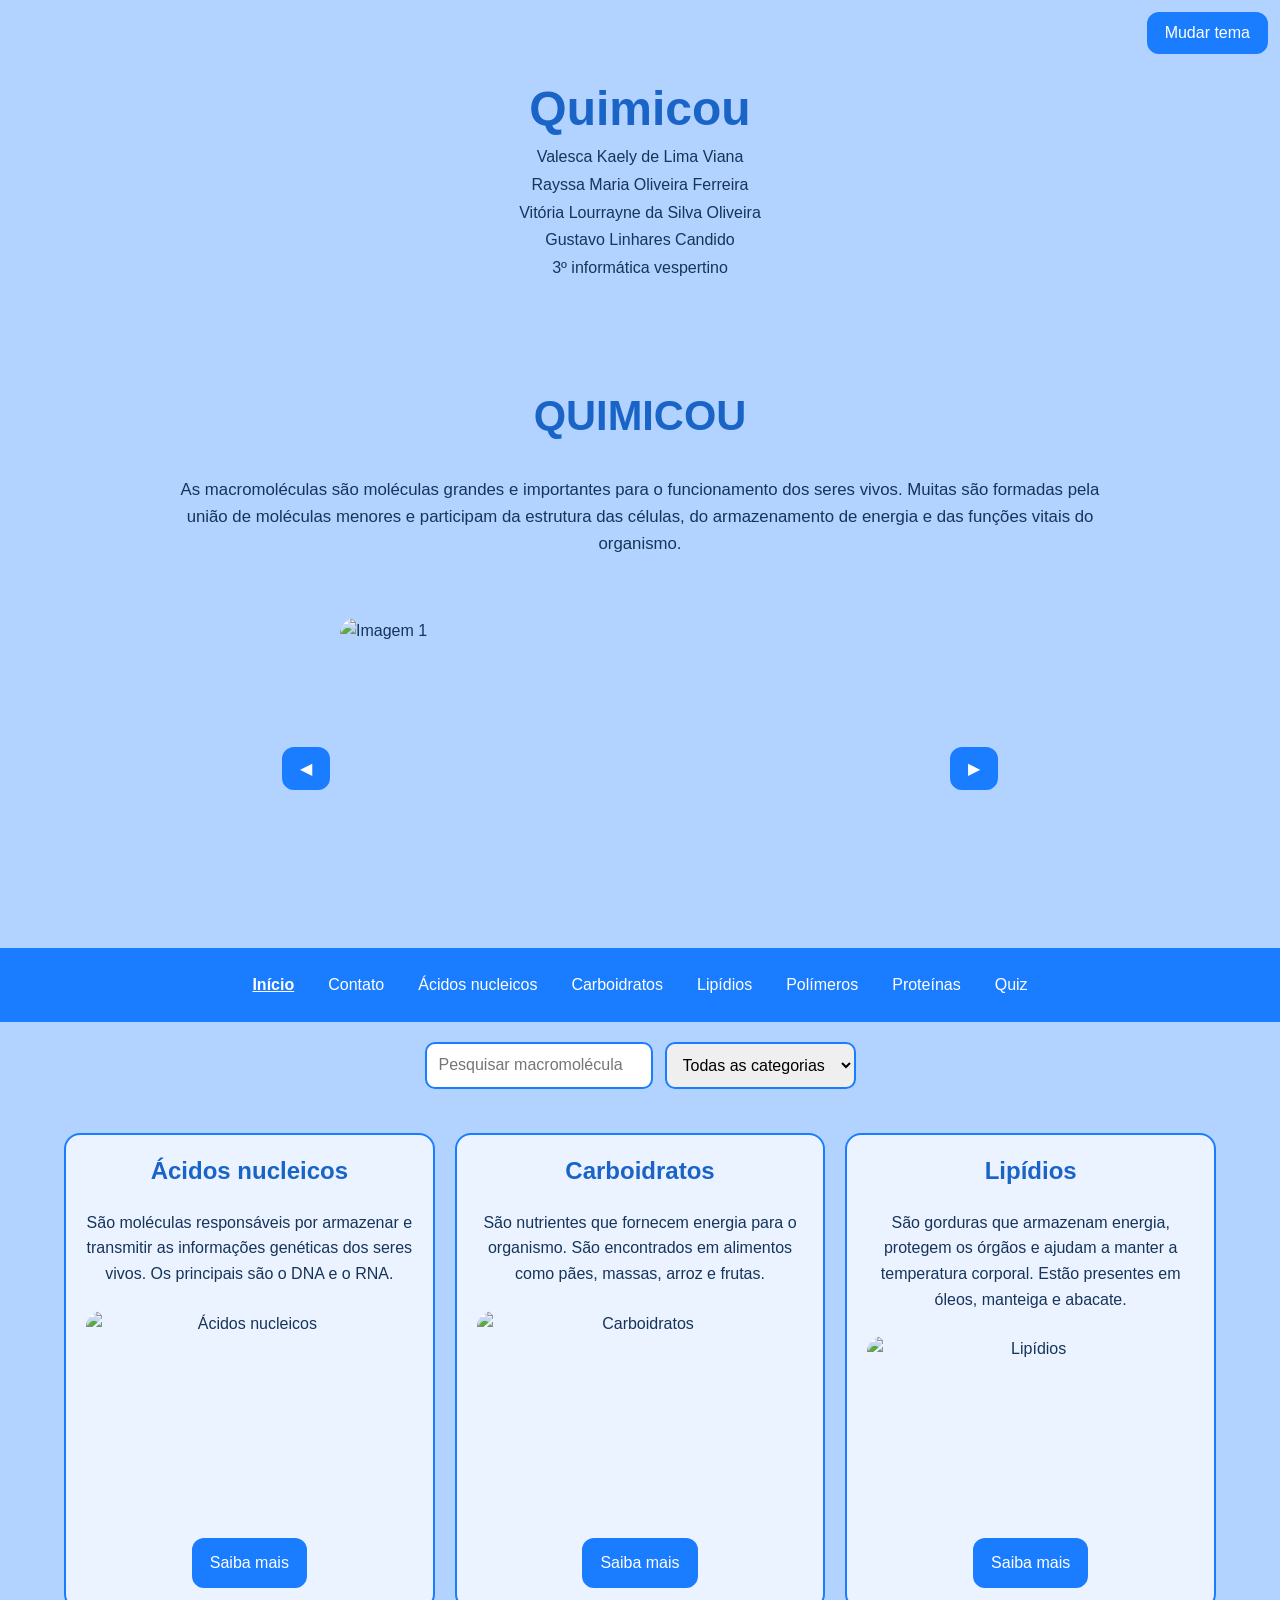
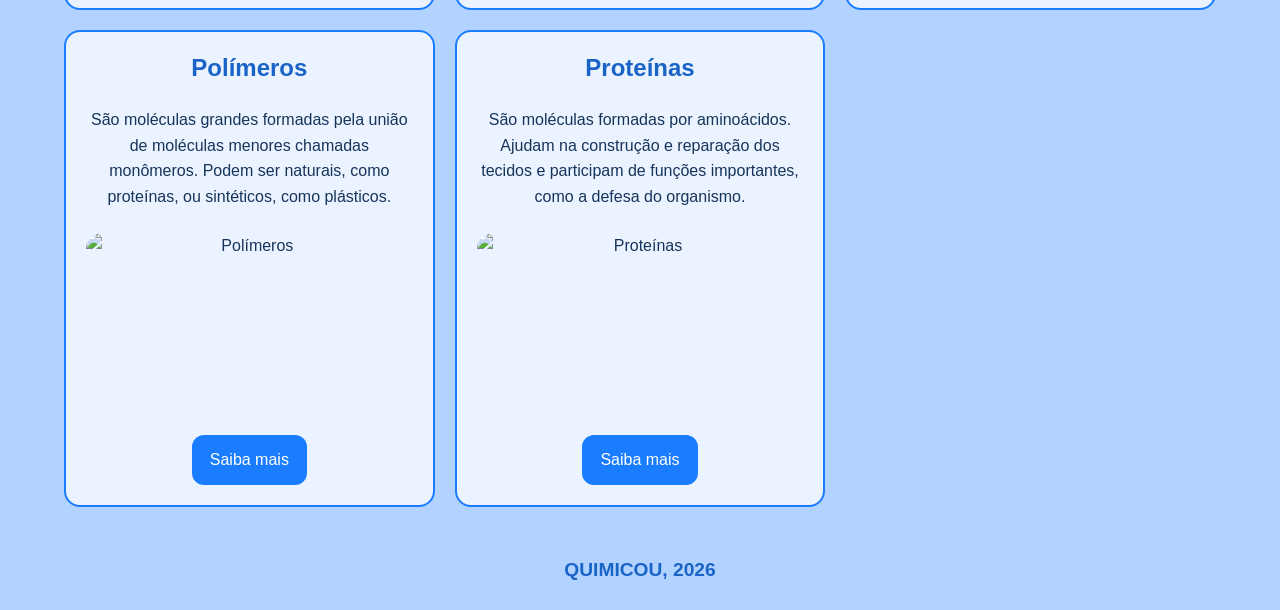
==== index.html @ 81c3c13d "Add files via upload" ====
<!DOCTYPE html>
<html lang="pt-BR">
<head>
    <meta charset="UTF-8">
    <meta name="viewport" content="width=device-width, initial-scale=1.0">
    <link rel="stylesheet" href="style.css">
    <script defer src="java.js"></script>
    <title>Quimicou</title>
</head>
<body>

    <button class="tema-btn" id="mudar-tema" type="button">
        Mudar tema
    </button>

    <header class="cabecalho">
        <h1>Quimicou</h1>
        <p>Valesca Kaely de Lima Viana</p>
        <p>Rayssa Maria Oliveira Ferreira</p>
        <p>Vitória Lourrayne da Silva Oliveira</p>
        <p>Gustavo Linhares Candido</p>
        <p>3º informática vespertino</p>
    </header>

    <main>
        <section class="apresentacao">
            <h2>QUIMICOU</h2>
            <p>
                As macromoléculas são moléculas grandes e importantes
                para o funcionamento dos seres vivos. Muitas são formadas
                pela união de moléculas menores e participam da estrutura
                das células, do armazenamento de energia e das funções
                vitais do organismo.
            </p>
        </section>

        <section class="slider" aria-label="Galeria de imagens">
        <button id="anterior" type="button"
             aria-label="Imagem anterior">
             ◀
        </button>
            <div class="janela-slide">
                <div class="imagens">
                    <img src="img/img1.jpg"
                        alt="Imagem 1">
                    <img src="img/img2.webp"
                        alt="Imagem 2">
                    <img src="img/img3.jpg"
                        alt="Imagem 3">
                    <img src="img/img4.png"
                        alt="Imagem 4">
                    <img src="img/img5.jpg"
                        alt="Imagem 5">
                </div>
            </div>
            <button id="proximo" type="button"
                aria-label="Próxima imagem">
                ▶
            </button>

        </section>
        <button type="button" class="menu-botao" aria-label="Abrir menu">☰
        </button>
        <nav class="menu" id="menu">
            <a href="index.html" class="ativo">Início</a>
            <a href="#contato">Contato</a>
            <a href="acidos-nucleicos.html">Ácidos nucleicos</a>
            <a href="carboidratos.html">Carboidratos</a>
            <a href="lipidios.html">Lipídios</a>
            <a href="polimeros.html">Polímeros</a>
            <a href="proteinas.html">Proteínas</a>
            <a href="quiz.html">Quiz</a>

        </nav>

        <section class="ferramentas">
    <input type="text" id="pesquisa" placeholder="Pesquisar macromolécula">

    <select id="filtro">
        <option value="todos">Todas as categorias</option>
        <option value="alimentacao">Alimentação</option>
        <option value="saude">Saúde</option>
        <option value="tecnologia">Tecnologia</option>
        <option value="meio-ambiente">Meio ambiente</option>
    </select>

    <p id="mensagem-busca" hidden>Nenhum resultado encontrado.</p>
        </section>
       
<section class="cards">

    <article class="card" data-categoria="tecnologia">
        <h2>Ácidos nucleicos</h2>
        <p>
            São moléculas responsáveis por armazenar e transmitir
            as informações genéticas dos seres vivos. Os principais
            são o DNA e o RNA.
        </p>

        <img src="img/acidos-nucleicos.jpg"
            alt="Ácidos nucleicos">

        <a class="saiba-mais"
            href="acidos-nucleicos.html">
            Saiba mais
        </a>
    </article>

    <article class="card" data-categoria="alimentacao saude">
        <h2>Carboidratos</h2>
        <p>
            São nutrientes que fornecem energia para o organismo.
            São encontrados em alimentos como pães, massas,
            arroz e frutas.
        </p>

        <img src="img/carboidratos2.png"
            alt="Carboidratos">

        <a class="saiba-mais"
            href="carboidratos.html">
            Saiba mais
        </a>
    </article>

    <article class="card" data-categoria="alimentacao saude">
        <h2>Lipídios</h2>
        <p>
            São gorduras que armazenam energia, protegem os órgãos
            e ajudam a manter a temperatura corporal. Estão
            presentes em óleos, manteiga e abacate.
        </p>

        <img src="img/lipidiosgordura.webp"
            alt="Lipídios">

        <a class="saiba-mais"
            href="lipidios.html">
            Saiba mais
        </a>
    </article>

    <article class="card" data-categoria="tecnologia meio-ambiente">
        <h2>Polímeros</h2>
        <p>
            São moléculas grandes formadas pela união de moléculas
            menores chamadas monômeros. Podem ser naturais,
            como proteínas, ou sintéticos, como plásticos.
        </p>

        <img src="img/polimeros.png"
            alt="Polímeros">

        <a class="saiba-mais"
            href="polimeros.html">
            Saiba mais
        </a>
    </article>

    <article class="card" data-categoria="alimentacao saude">
        <h2>Proteínas</h2>
        <p>
            São moléculas formadas por aminoácidos. Ajudam na
            construção e reparação dos tecidos e participam de
            funções importantes, como a defesa do organismo.
        </p>

        <img src="img/proteinas.jpg"
            alt="Proteínas">

        <a class="saiba-mais"
            href="proteinas.html">
            Saiba mais
        </a>
    </article>

</section>

    </main>
    <footer id="contato">
        <p>QUIMICOU, 2026</p>
    </footer>
</body>
</html>
---- style.css ----
* {
    box-sizing: border-box;
}

html {
    scroll-behavior: smooth;
}

body {
    margin: 0;
    background-color: rgb(178, 211, 255);
    color: #17345a;
    font-family: Arial, Helvetica, sans-serif;
    line-height: 1.6;
    transition: background-color 0.3s ease, color 0.3s ease;
}

h1,
h2 {
    text-align: center;
    color: rgb(26, 100, 200);
}

h1,
h2,
h3 {
    line-height: 1.3;
}

p {
    margin: 12px 0;
}

img {
    display: block;
    max-width: 100%;
    height: auto;
    border-radius: 16px;
}

a {
    color: #104fa8;
}

button,
.saiba-mais {
    border: 2px solid rgb(26, 125, 255);
    border-radius: 12px;
    background-color: rgb(26, 125, 255);
    color: white;
    padding: 10px 16px;
    font-size: 1rem;
    font-family: inherit;
    cursor: pointer;
    text-decoration: none;
    display: inline-block;
    transition: background-color 0.2s ease, transform 0.2s ease;
}

button:hover,
.saiba-mais:hover {
    background-color: #104fa8;
    transform: translateY(-2px);
}

button:focus-visible,
a:focus-visible,
input:focus-visible {
    outline: 3px solid #ffbf47;
    outline-offset: 3px;
}

.tema-btn {
    display: block;
    margin: 12px 12px 0 auto;
}

.cabecalho {
    padding: 24px 16px;
    text-align: center;
}

.cabecalho h1 {
    font-size: clamp(2rem, 5vw, 3rem);
    margin: 0 0 4px;
}

.cabecalho p {
    margin: 2px 0;
}

.apresentacao {
    max-width: 1000px;
    margin: 20px auto;
    padding: 28px 20px;
    text-align: center;
}

.apresentacao h2 {
    font-size: clamp(1.8rem, 4vw, 2.6rem);
}

.apresentacao p {
    font-size: 1.05rem;
}
.slider {
    display: flex;
    align-items: center;
    justify-content: center;
    gap: 10px;
    width: min(900px, 94%);
    margin: 20px auto 30px;
}

.janela-slide {
    width: 100%;
    max-width: 600px;
    overflow: hidden;
    border-radius: 16px;
}

.imagens {
    display: flex;
    transition: transform 0.45s ease;
}

.imagens img {
    width: 100%;
    max-width: 600px;
    height: 300px;
    object-fit: cover;
    flex: 0 0 100%;
    border-radius: 0;
}

.menu {
    display: flex;
    justify-content: center;
    align-items: center;
    flex-wrap: wrap;
    gap: 10px;
    padding: 16px;
    background-color: rgb(26, 125, 255);
}

.menu a {
    color: white;
    text-decoration: none;
    padding: 8px 12px;
    border-radius: 8px;
    transition: background-color 0.2s ease;
}

.menu a:hover {
    background-color: #104fa8;
}
.cards {
    display: grid;
    grid-template-columns: repeat(3, minmax(0, 1fr));
    gap: 20px;
    padding: 24px;
    max-width: 1200px;
    margin: 0 auto;
}

.card {
    display: flex;
    flex-direction: column;
    align-items: center;
    gap: 12px;
    padding: 20px;
    background-color: #eaf3ff;
    border: 2px solid rgb(26, 125, 255);
    border-radius: 16px;
    text-align: center;
    transition: transform 0.2s ease, box-shadow 0.2s ease;
}

.card:hover {
    transform: translateY(-3px);
    box-shadow: 0 6px 14px rgba(23, 52, 90, 0.12);
}

.card h2 {
    margin: 0;
}

.card img {
    width: 100%;
    height: 190px;
    object-fit: cover;
}

.saiba-mais {
    margin-top: auto;
}
.conteudo,
.curiosidade {
    width: min(900px, 92%);
    margin: 24px auto;
    padding: 24px;
    background-color: #eaf3ff;
    border: 2px solid rgb(26, 125, 255);
    border-radius: 16px;
}

.conteudo header,
.curiosidade header {
    font-size: 1.5rem;
    font-weight: bold;
    text-align: center;
    margin-bottom: 16px;
}

.conteudo .card {
    margin-bottom: 20px;
}

.conteudo .card:last-child {
    margin-bottom: 0;
}

.imagem-conteudo {
    display: block;
    width: min(600px, 100%);
    max-height: 400px;
    object-fit: contain;
    margin: 0 auto 24px;
}

.fonte {
    font-size: 0.9rem;
    font-style: italic;
}
#quiz-form {
    width: 100%;
}

fieldset {
    border: 1px solid #7ca9e8;
    border-radius: 10px;
    margin: 18px 0;
    padding: 16px;
}

legend {
    padding: 0 8px;
    color: #17345a;
}

fieldset label {
    display: block;
    margin: 10px 0;
    padding: 8px;
    border-radius: 8px;
    cursor: pointer;
}

fieldset label:hover {
    background-color: rgba(26, 125, 255, 0.1);
}

fieldset input[type="radio"] {
    margin-right: 8px;
    accent-color: rgb(26, 125, 255);
}

#resultado-quiz {
    font-weight: bold;
    font-size: 1.1rem;
    margin-top: 20px;
    text-align: center;
}
.voltar {
    text-align: center;
    margin: 30px auto;
}

.voltar a {
    display: inline-block;
    padding: 10px 16px;
    border: 2px solid rgb(26, 125, 255);
    border-radius: 12px;
    background-color: #eaf3ff;
    color: #104fa8;
    text-decoration: none;
    transition: background-color 0.2s ease;
}

.voltar a:hover {
    background-color: #c9e0ff;
}
footer {
    text-align: center;
    padding: 24px 12px;
    font-size: 1.2rem;
    font-weight: bold;
    color: rgb(26, 100, 200);
}

footer p {
    margin: 0;
}
body.escuro {
    background-color: #171a21;
    color: #f1f4fa;
}

.escuro h1,
.escuro h2,
.escuro footer {
    color: #9fc6ff;
}

.escuro a {
    color: #9fc6ff;
}

.escuro .menu a {
    color: white;
}

.escuro .card,
.escuro .conteudo,
.escuro .curiosidade {
    background-color: #242a35;
    border-color: #5b91df;
}

.escuro .menu {
    background-color: #101e33;
}

.escuro .menu a:hover {
    background-color: #28466d;
}

.escuro .voltar a {
    background-color: #242a35;
    border-color: #5b91df;
    color: #9fc6ff;
}

.escuro .voltar a:hover {
    background-color: #303b4d;
}

.escuro legend {
    color: #f1f4fa;
}

.escuro fieldset {
    border-color: #5b91df;
}

.escuro fieldset label:hover {
    background-color: rgba(159, 198, 255, 0.1);
}

@media (max-width: 900px) {
    .cards {
        grid-template-columns: repeat(2, minmax(0, 1fr));
    }

    .apresentacao {
        padding: 22px 16px;
    }
}


@media (max-width: 600px) {
    .cards {
        grid-template-columns: 1fr;
        padding: 14px;
    }

    .menu {
        gap: 6px;
        padding: 12px 8px;
    }

    .menu a {
        padding: 7px 9px;
        font-size: 0.9rem;
    }

    .slider {
        gap: 5px;
    }

    .slider button {
        padding: 8px 10px;
        font-size: 0.9rem;
    }

    .imagens img {
        height: 220px;
    }

    .conteudo,
    .curiosidade {
        padding: 16px;
    }

    .card {
        padding: 16px;
    }

    .card img {
        height: 180px;
    }

    .cabecalho {
        padding: 18px 12px;
    }

    .tema-btn {
        margin-right: 8px;
    }
}
@media (prefers-reduced-motion: reduce) {
    html {
        scroll-behavior: auto;
    }

    *,
    *::before,
    *::after {
        transition-duration: 0.01ms !important;
        animation-duration: 0.01ms !important;
    }
}
.menu-botao {
    display: none;
}

@media (max-width: 600px) {
    .menu-botao {
        display: block;
        margin: 10px auto;
    }

    .menu {
        display: none;
        flex-direction: column;
    }

    .menu.menu-aberto {
        display: flex;
    }

    .menu a {
        width: 100%;
        text-align: center;
    }
}
.ferramentas {
    width: min(900px, 92%);
    margin: 20px auto;
    display: flex;
    flex-wrap: wrap;
    justify-content: center;
    gap: 12px;
}

.ferramentas input,
.ferramentas select {
    padding: 12px;
    border: 2px solid rgb(26, 125, 255);
    border-radius: 10px;
    font-size: 1rem;
}

#mensagem-busca {
    width: 100%;
    text-align: center;
    font-weight: bold;
}

.modal {
    position: fixed;
    inset: 0;
    z-index: 1000;
    background: rgba(0, 0, 0, 0.7);
    display: flex;
    justify-content: center;
    align-items: center;
    padding: 20px;
}

.modal[hidden] {
    display: none;
}

.modal-conteudo {
    background: #eaf3ff;
    color: #17345a;
    padding: 25px;
    border-radius: 16px;
    max-width: 450px;
    width: 100%;
    text-align: center;
}

.escuro .modal-conteudo {
    background: #242a35;
    color: white;
}

@keyframes aparecer {
    from {
        opacity: 0;
        transform: translateY(15px);
    }

    to {
        opacity: 1;
        transform: translateY(0);
    }
}

.cabecalho,
.apresentacao,
.conteudo,
.curiosidade {
    animation: aparecer 0.7s ease;
}

.card {
    animation: aparecer 0.8s ease;
}
@keyframes flutuar {
    0% {
        transform: translateY(0);
    }

    50% {
        transform: translateY(-8px);
    }

    100% {
        transform: translateY(0);
    }
}
.apresentacao h1 {
    animation: flutuar 3s ease-in-out infinite;
}
img {
    transition: transform 0.3s ease;
}

img:hover {
    transform: scale(1.03);
}
.menu a.ativo {
    font-weight: bold;
    text-decoration: underline;
}
.card[hidden] {
    display: none;
}
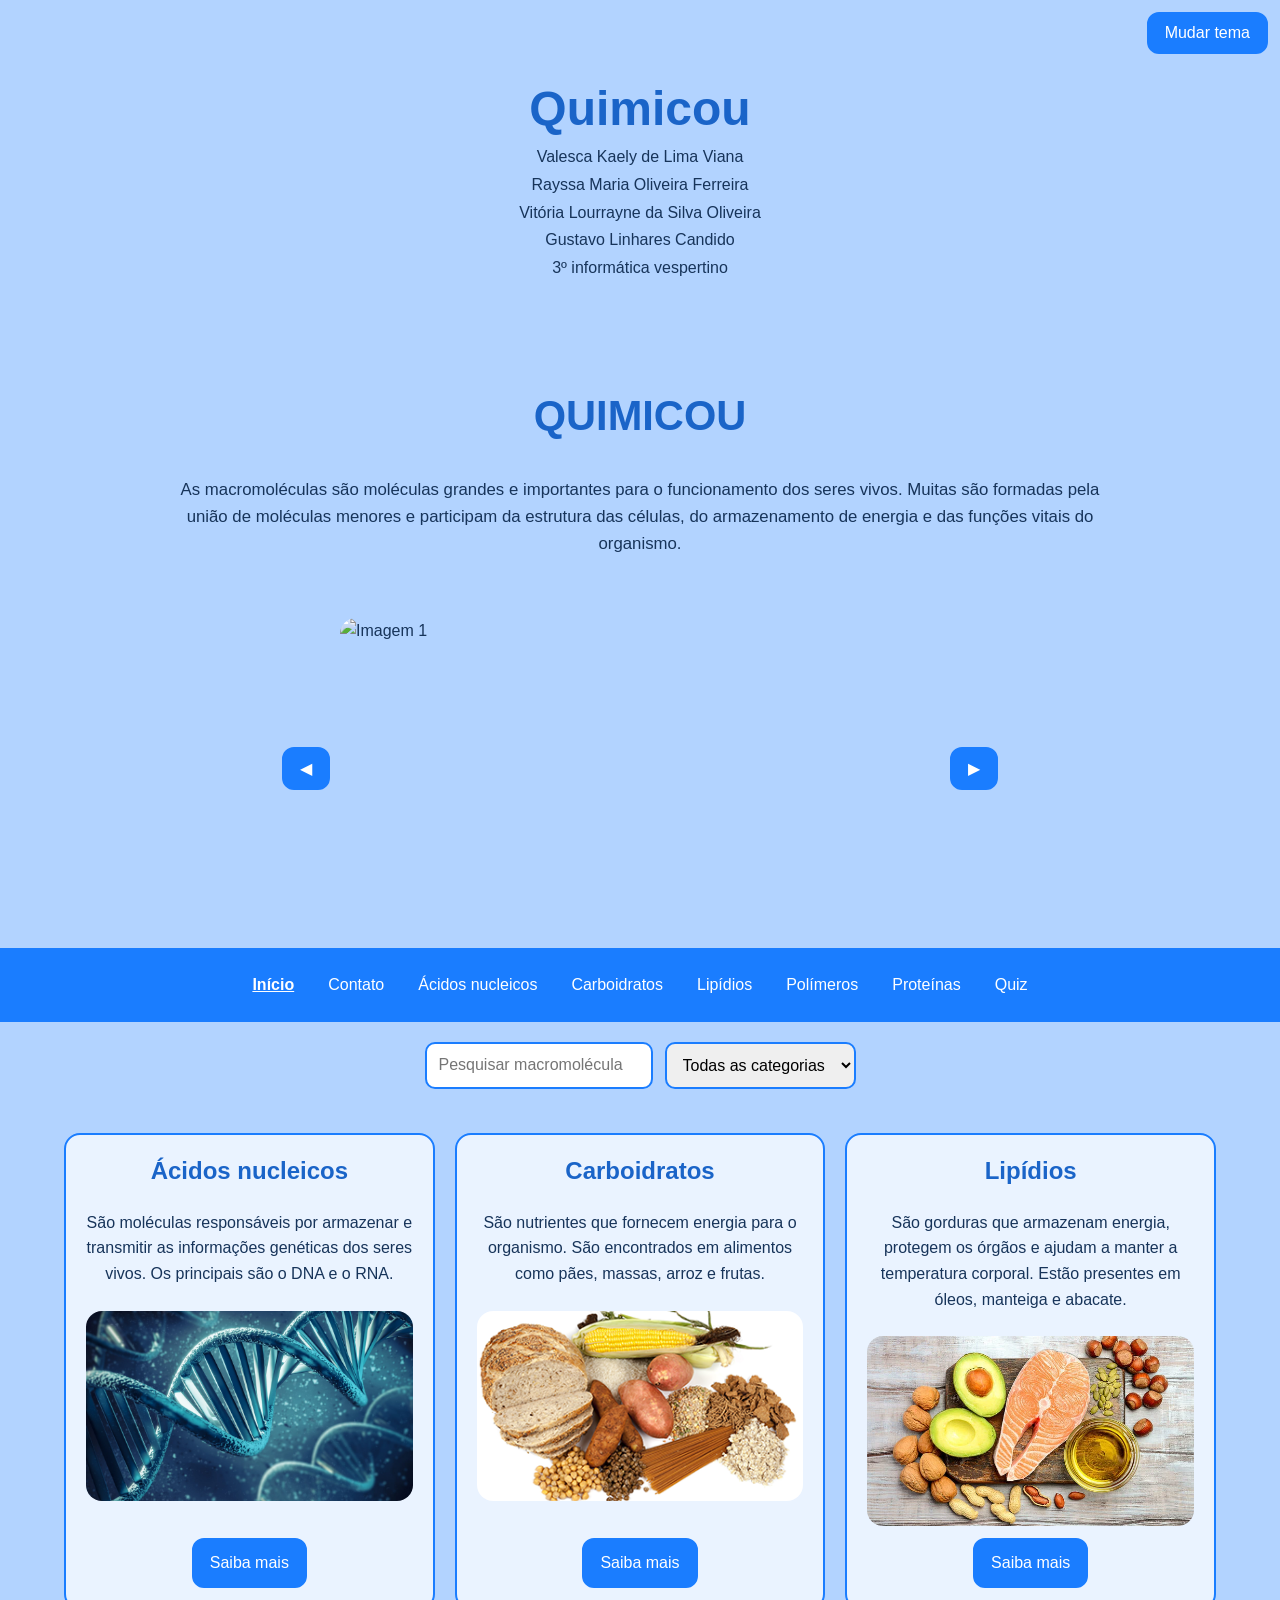
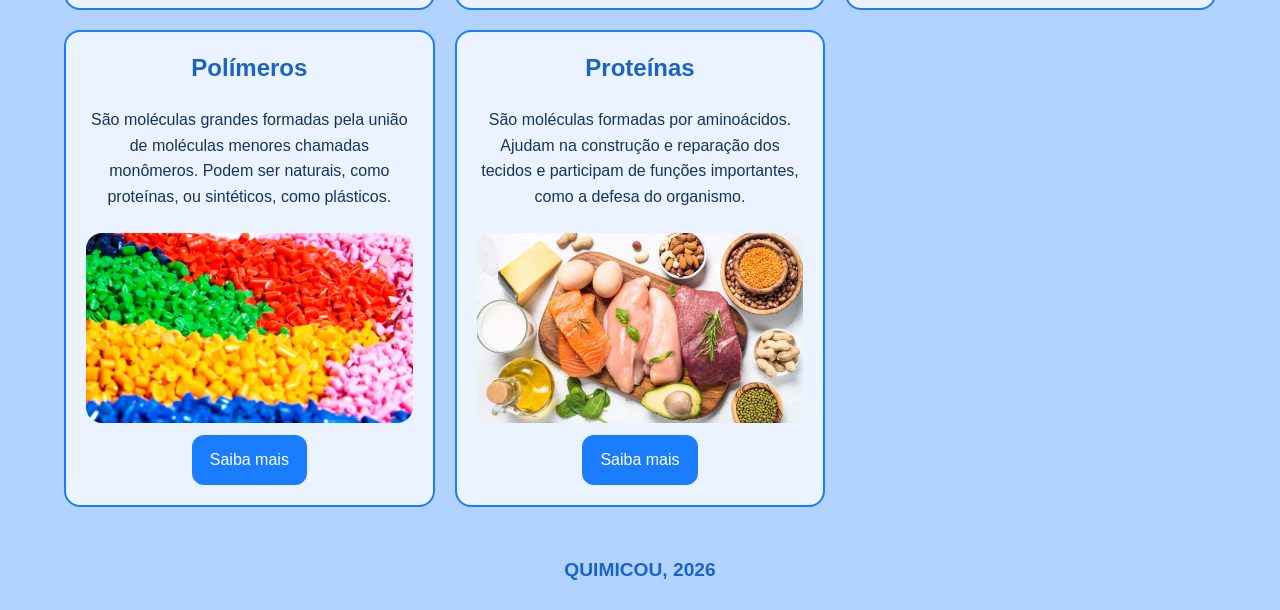
==== commit 699ba8aa: "Add files via upload" ====
--- a/index.html
+++ b/index.html
@@ -97,7 +97,7 @@
             são o DNA e o RNA.
         </p>
 
-        <img src="img/acidos-nucleicos.jpg"
+        <img src="acidos-nucleicos.jpg"
             alt="Ácidos nucleicos">
 
         <a class="saiba-mais"
@@ -114,7 +114,7 @@
             arroz e frutas.
         </p>
 
-        <img src="img/carboidratos2.png"
+        <img src="carboidratos2.png"
             alt="Carboidratos">
 
         <a class="saiba-mais"
@@ -131,7 +131,7 @@
             presentes em óleos, manteiga e abacate.
         </p>
 
-        <img src="img/lipidiosgordura.webp"
+        <img src="lipidiosgordura.webp"
             alt="Lipídios">
 
         <a class="saiba-mais"
@@ -148,7 +148,7 @@
             como proteínas, ou sintéticos, como plásticos.
         </p>
 
-        <img src="img/polimeros.png"
+        <img src="polimeros.png"
             alt="Polímeros">
 
         <a class="saiba-mais"
@@ -165,7 +165,7 @@
             funções importantes, como a defesa do organismo.
         </p>
 
-        <img src="img/proteinas.jpg"
+        <img src="proteinas.jpg"
             alt="Proteínas">
 
         <a class="saiba-mais"
